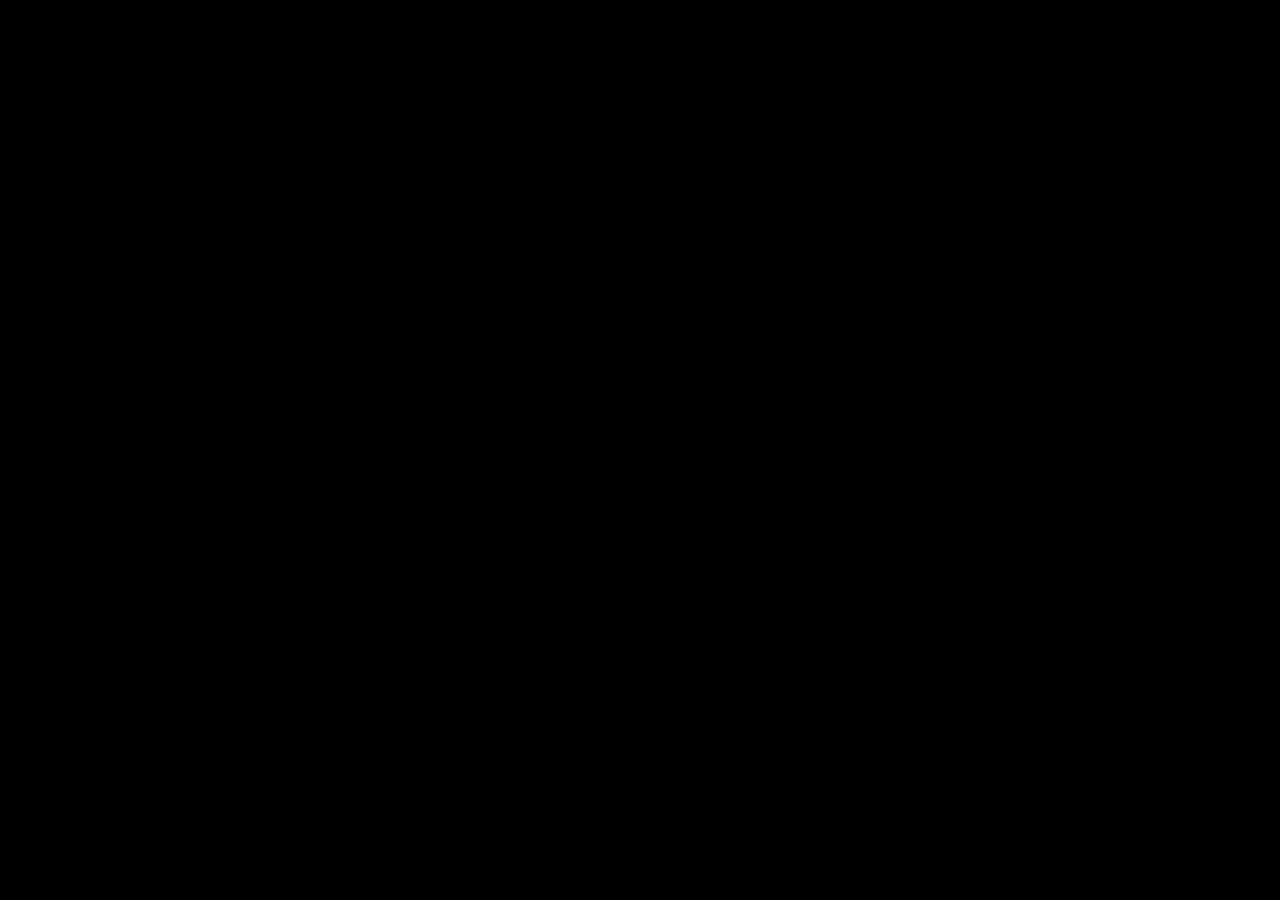
==== index.html @ 81d3653b "starting calculator project" ====
<!DOCTYPE html>
<html lang="en">

<head>
    <meta charset="UTF-8">
    <meta http-equiv="X-UA-Compatible" content="IE=edge">
    <meta name="viewport" content="width=device-width, initial-scale=1.0">
    <link rel="stylesheet" href="./styles.css">
    <script src="index.js" type="text/javascript" defer></script>
    <title>CALC</title>
</head>

<body>
    <div id="content" class="content"></div>
</body>

</html>
---- styles.css ----
html,
body {
    background-color: black;
}
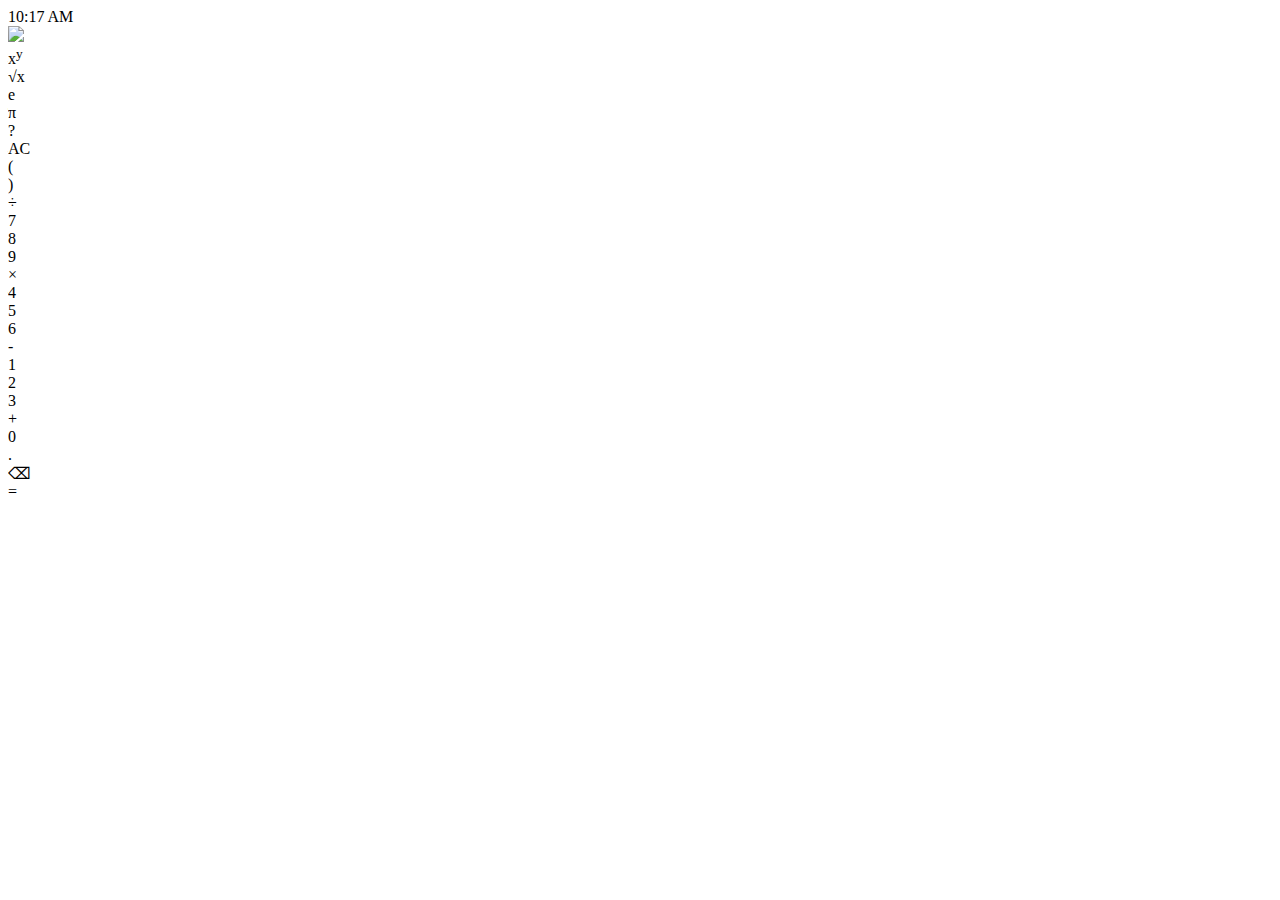
==== commit 3e0b5fa9: "favicon" ====
--- a/index.html
+++ b/index.html
@@ -5,8 +5,9 @@
     <meta charset="UTF-8">
     <meta http-equiv="X-UA-Compatible" content="IE=edge">
     <meta name="viewport" content="width=device-width, initial-scale=1.0">
-    <link rel="stylesheet" href="./styles.css">
-    <script src="index.js" type="text/javascript" defer></script>
+    <link rel="stylesheet" href="ui.css">
+    <link rel="icon" type="image/x-icon" href="favicon.ico">
+    <script src="ui2.js" type="text/javascript" defer></script>
     <title>CALC</title>
 </head>
 
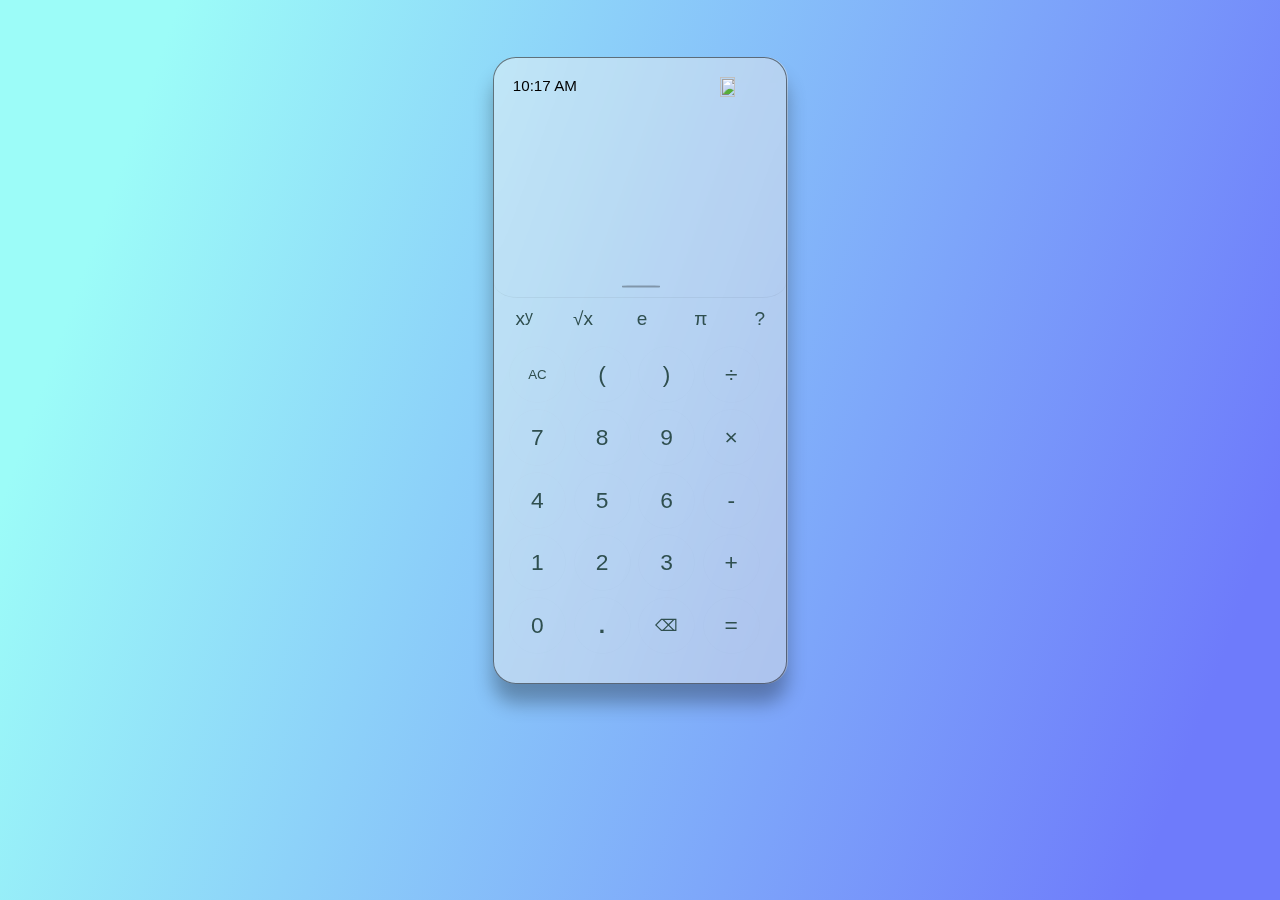
==== commit f1e4bcb9: "updated directories" ====
--- a/index.html
+++ b/index.html
@@ -5,9 +5,10 @@
     <meta charset="UTF-8">
     <meta http-equiv="X-UA-Compatible" content="IE=edge">
     <meta name="viewport" content="width=device-width, initial-scale=1.0">
-    <link rel="stylesheet" href="ui.css">
+    <link rel="stylesheet" href="styles.css">
     <link rel="icon" type="image/x-icon" href="favicon.ico">
-    <script src="ui2.js" type="text/javascript" defer></script>
+    <script src="index.js" type="text/javascript" defer></script>
+
     <title>CALC</title>
 </head>
 
--- a/styles.css
+++ b/styles.css
@@ -0,0 +1,223 @@
+@import url("https://fonts.googleapis.com/css2?family=Cormorant+Garamond&family=Eczar&family=Gentium+Plus&family=IBM+Plex+Mono:ital@1&family=Libre+Baskerville&family=Libre+Franklin&family=Proza+Libre&family=Roboto+Condensed:wght@300;400&family=Rubik&family=Taviraj&family=Trirong&family=Work+Sans&display=swap");
+
+html {
+    background-image: linear-gradient(109.6deg,
+            rgba(156, 252, 248, 1) 11.2%,
+            rgba(110, 123, 251, 1) 91.1%);
+    -webkit-touch-callout: none;
+    /* no select */
+    -webkit-user-select: none;
+    -khtml-user-select: none;
+    -moz-user-select: none;
+    -ms-user-select: none;
+    user-select: none;
+    min-height: 100%;
+}
+
+html,
+body {
+    display: flex;
+    justify-content: center;
+    font-family: "Roboto", sans-serif;
+    font-size: 19px;
+    margin: 0px;
+    padding: 0px;
+}
+
+.tilt {}
+
+.device {
+    display: block;
+    box-sizing: border-box;
+    overflow: hidden;
+    position: relative;
+    margin-top: 3em;
+    width: 15.5em;
+    height: 33em;
+    border: 1px solid rgba(0, 0, 0, 0.5);
+    box-shadow: 0 1rem 1rem 0 rgba(0, 0, 0, 0.3);
+    border-radius: 1.2em;
+    background-color: rgba(165, 165, 165, 0.07);
+    backdrop-filter: blur(10px) saturate(70%) contrast(62%) brightness(130%);
+}
+
+.topbar {
+    display: flex;
+    width: 100%;
+    margin: 0;
+    padding-top: 1em;
+    padding-left: 1em;
+    padding-right: 1em;
+}
+
+.time {
+    display: flex;
+    justify-content: start;
+    align-items: start;
+    font-size: 0.8em;
+    width: 37%;
+}
+
+.statusbar {
+    display: flex;
+    justify-content: end;
+    align-items: end;
+    width: 50%;
+    height: 100%;
+    right: 0;
+}
+
+img {
+    height: 32%;
+    width: 32%;
+    padding-bottom: 0.15em;
+}
+
+.display {
+    overflow: hidden;
+    width: 100%;
+    border-bottom: 1px solid rgb(0, 0, 0, 0.05);
+    border-bottom-left-radius: 8%;
+    border-bottom-right-radius: 8%;
+}
+
+.ans {
+    display: flex;
+    align-items: end;
+    justify-content: end;
+    font-size: 2em;
+    margin: 0;
+    width: 97%;
+    height: 2em;
+}
+
+.eq {
+    font-size: 1.5em;
+    display: flex;
+    justify-content: end;
+    align-items: center;
+    width: 97%;
+    height: 4em;
+}
+
+.fnbar {
+    padding-bottom: 0.8em;
+    display: grid;
+    grid-template-columns: repeat(5, 1fr);
+    font-size: 1em;
+}
+
+.fkey {
+    display: flex;
+    justify-content: center;
+    margin-top: 0.5em;
+    width: 1.5em;
+    color: darkslategray;
+    border: 1px solid rgba(0, 0, 0, 0);
+    /* transition-duration: 0.1s; */
+}
+
+.fkey:hover {
+    cursor: pointer;
+    position: relative;
+    color: cyan;
+    border-color: cyan;
+    border-radius: 15%;
+}
+
+.fkey:last-child:hover {
+    box-shadow: 0 0 0 50em #b8d6f2;
+    border: 1px solid hotpink;
+    color: hotpink;
+}
+
+/* problem child */
+.inputcont {
+    padding-left: 0.8em;
+    width: 15.5em;
+}
+
+.numkeycont {
+    display: grid;
+    grid-template-columns: repeat(4, 3em);
+    grid-template-rows: repeat(5, 3em);
+    gap: 0.3em 0.4em;
+}
+
+/*** buttons ***/
+.btn {
+    display: flex;
+    justify-content: center;
+    align-items: center;
+    font-size: 1.2em;
+    border-radius: 100%;
+    border: 1px solid rgba(47, 79, 79, 0.01);
+    color: darkslategray;
+    transition-duration: 0.1s;
+}
+
+.btn:hover {
+    /* border-radius: 35%; */
+    cursor: pointer;
+}
+
+/* AC */
+.btn:nth-child(1) {
+    font-size: 0.7em;
+}
+
+.btn:nth-child(1):hover {
+    border-color: rgba(255, 140, 0, 0.685);
+    color: rgba(255, 140, 0, 0.596);
+}
+
+/* ( ,) */
+.btn:nth-child(2):hover,
+.btn:nth-child(3):hover {
+    border-color: rgba(137, 43, 226, 0.555);
+    color: rgba(137, 43, 226, 0.534);
+}
+
+/* +, -, *, / */
+.btn:nth-child(-4n + 16):hover {
+    border-color: cyan;
+    color: cyan;
+}
+
+/* numkeys */
+.btn:not(:nth-child(-4n + 20), :nth-child(-n + 3)):hover {
+    border-color: rgba(100, 148, 237, 1);
+    color: rgba(100, 148, 237, 1);
+}
+
+/* delete */
+.btn:nth-child(19):hover {
+    border-color: rgba(139, 0, 0, 0.515);
+    color: rgba(139, 0, 0, 0.515);
+}
+
+.btn:nth-child(19) {
+    font-size: smaller;
+}
+
+/* equals */
+.btn:nth-child(20):hover {
+    color: white;
+    border-color: white;
+    transition-duration: 0.4s;
+    box-shadow: 0em -28em 0em 9em rgba(100, 148, 237, 0.1);
+}
+
+/* period */
+.btn:nth-child(18) {
+    font-weight: bold;
+}
+
+.dashtop {
+    margin-left: 6.75em;
+    transform: translateY(-0.5em);
+    height: 0.1em;
+    width: 2em;
+    border-radius: 15%;
+    background-color: rgba(0, 0, 0, 0.3);
+}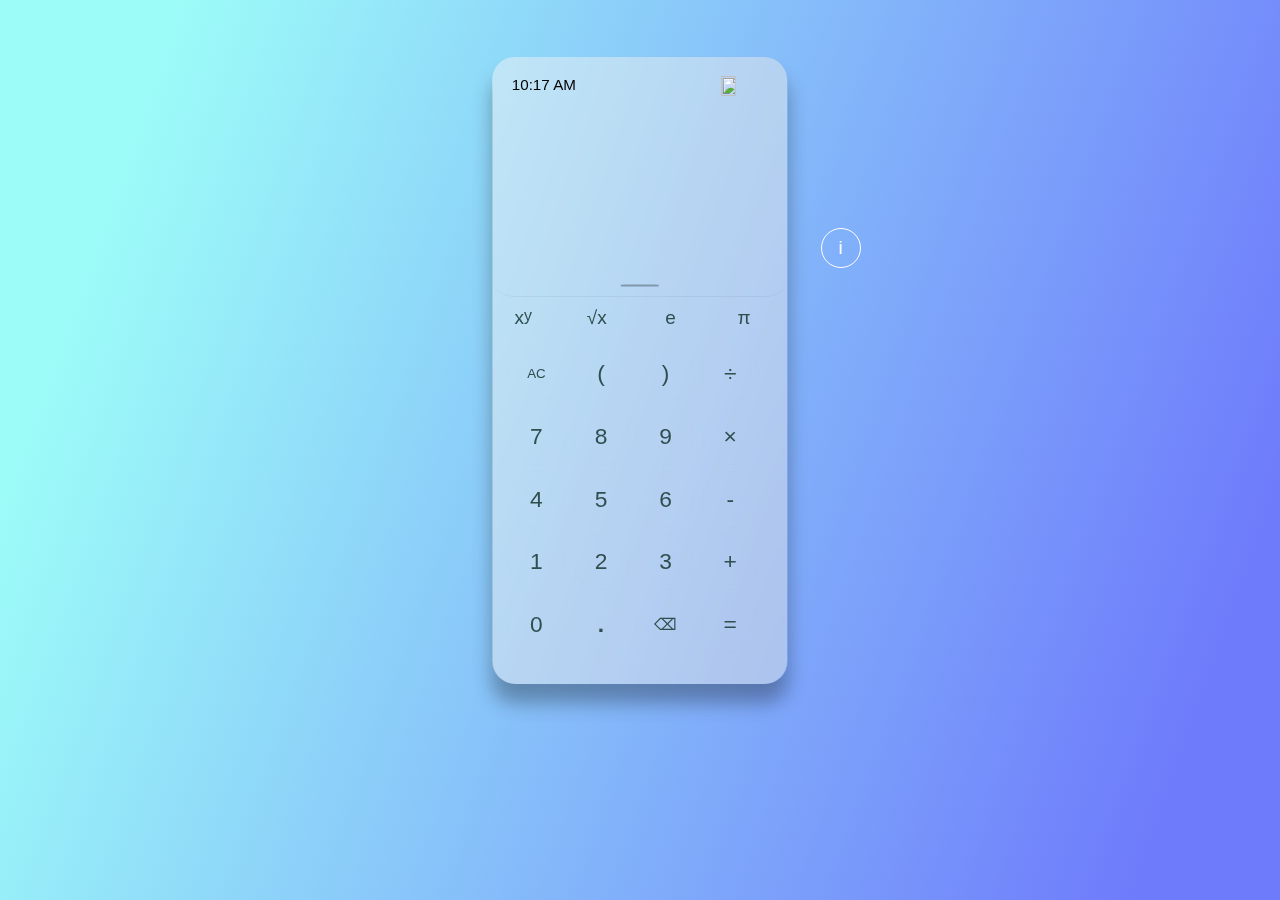
==== commit 47fdef4a: "name" ====
--- a/index.html
+++ b/index.html
@@ -9,7 +9,7 @@
     <link rel="icon" type="image/x-icon" href="favicon.ico">
     <script src="index.js" type="text/javascript" defer></script>
 
-    <title>CALC</title>
+    <title>(calculator)</title>
 </head>
 
 <body>
--- a/styles.css
+++ b/styles.css
@@ -14,6 +14,7 @@
     min-height: 100%;
 }
 
+
 html,
 body {
     display: flex;
@@ -23,18 +24,117 @@
     margin: 0px;
     padding: 0px;
 }
-
-.tilt {}
-
-.device {
-    display: block;
-    box-sizing: border-box;
+.info {
+    
+    color:darkslategray;
+}
+.info img {
+    height:1.2em;
+    width:1.2em;
+    transform: translateY(0.2em);
+    opacity:70%;
+}
+
+.p0:hover {    
+    color:black;
+    border-color:black;
+    filter: invert(1);
+}
+
+.p0 {
+   
+   width:100%;
+    
+}
+
+
+.p0 p {
+    margin-left:1.2em; 
+    margin-right:1.2em; 
+    margin-top:5em;  
+    margin-bottom:3.6em;
+    font-size:1em;
+    cursor:pointer;      
+}
+.p1 p {
+    margin-top:2em;
+    border-top:1px solid rgba(133, 133, 133, 0.4);
+    padding-top:2em;
+    color:darkslategray;
+    border-radius:1%;
+    
+}
+
+.p0:hover ~ .p1 p{
+    border-color:white;
+}
+
+.p1 p {
+    margin-top:2.2em;   
+    margin-left: 1.4em;  
+}
+
+.p2 p {
+    position: absolute;
+    margin-left: 2em;
+    margin-right: 2em;
+    font-size: 0.8em;
+    text-align: left;
+}
+
+/* - ? button - x button */
+.q {
+    position:absolute;   
+    z-index: 9;   
+    display:flex;
+    align-items:center; 
+    justify-content: center;
+    margin-top: 12em;
+    margin-left: 9.5em;
+    font-size:1em;
+    color: white;
+    border: 1px solid white;    
+    height: 2em;
+    width: 2em;
+    border-radius: 100%;    
+    cursor:pointer;
+    transition-duration:1s;
+}
+.qon {
+    background-color:rgba(255, 255, 255, 0.4);
+}
+.qoff {
+    background-color: rgba(255, 255, 255, 0);
+}
+
+.overlay {
+    z-index: 2;
     overflow: hidden;
-    position: relative;
+    position:absolute;
+    display: unset;   
+    left: 50%;
+    transform: translate(-50%);    
     margin-top: 3em;
     width: 15.5em;
     height: 33em;
-    border: 1px solid rgba(0, 0, 0, 0.5);
+    /* border: 1px solid rgba(0, 0, 0, 0.5); */
+    box-shadow: 0 1rem 1rem 0 rgba(0, 0, 0, 0.3);
+    border-radius: 1.2em;
+    background-color: rgba(165, 165, 165, 0.07);
+    backdrop-filter: blur(10px) saturate(70%) contrast(62%) brightness(130%);
+}
+
+.device { 
+    z-index: 2;
+    overflow: hidden;
+    position:absolute;
+    display: unset;   
+    left: 50%;
+    transform: translate(-50%);    
+    margin-top: 3em;
+    width: 15.5em;
+    height: 33em;
+    /* border: 1px solid rgba(0, 0, 0, 0.5); */
     box-shadow: 0 1rem 1rem 0 rgba(0, 0, 0, 0.3);
     border-radius: 1.2em;
     background-color: rgba(165, 165, 165, 0.07);
@@ -67,7 +167,8 @@
     right: 0;
 }
 
-img {
+
+.device img {
     height: 32%;
     width: 32%;
     padding-bottom: 0.15em;
@@ -75,6 +176,7 @@
 
 .display {
     overflow: hidden;
+    position:relative;
     width: 100%;
     border-bottom: 1px solid rgb(0, 0, 0, 0.05);
     border-bottom-left-radius: 8%;
@@ -85,25 +187,26 @@
     display: flex;
     align-items: end;
     justify-content: end;
-    font-size: 2em;
+    font-size: 1.5em;
     margin: 0;
     width: 97%;
-    height: 2em;
+    min-height: 4rem;
 }
 
 .eq {
-    font-size: 1.5em;
+    font-size: 1.25em;
     display: flex;
     justify-content: end;
     align-items: center;
     width: 97%;
-    height: 4em;
+    height: 6rem;
 }
 
 .fnbar {
+    position: relative;
     padding-bottom: 0.8em;
     display: grid;
-    grid-template-columns: repeat(5, 1fr);
+    grid-template-columns: repeat(4, 1fr);
     font-size: 1em;
 }
 
@@ -117,24 +220,24 @@
     /* transition-duration: 0.1s; */
 }
 
-.fkey:hover {
+.fkey:hover,
+.e.fkey.active,
+.xy.fkey.active {
     cursor: pointer;
     position: relative;
-    color: cyan;
-    border-color: cyan;
+    color: slategray;
+    border-color: slategray;
     border-radius: 15%;
 }
 
-.fkey:last-child:hover {
-    box-shadow: 0 0 0 50em #b8d6f2;
-    border: 1px solid hotpink;
-    color: hotpink;
-}
-
-/* problem child */
+
+
+
+
 .inputcont {
+    position:relative;
     padding-left: 0.8em;
-    width: 15.5em;
+    width: 15.5em
 }
 
 .numkeycont {
@@ -157,7 +260,6 @@
 }
 
 .btn:hover {
-    /* border-radius: 35%; */
     cursor: pointer;
 }
 
@@ -166,32 +268,44 @@
     font-size: 0.7em;
 }
 
-.btn:nth-child(1):hover {
-    border-color: rgba(255, 140, 0, 0.685);
-    color: rgba(255, 140, 0, 0.596);
+.btn:nth-child(1):hover,
+.btn:nth-child(1).active {
+    border-color: white;
+    color: white;
+    transition-duration: 0.4s;    
+    background-color: rgba(255,255,255,0.1);
+
 }
 
 /* ( ,) */
 .btn:nth-child(2):hover,
-.btn:nth-child(3):hover {
-    border-color: rgba(137, 43, 226, 0.555);
-    color: rgba(137, 43, 226, 0.534);
-}
-
-/* +, -, *, / */
-.btn:nth-child(-4n + 16):hover {
+.btn:nth-child(3):hover,
+.btn:nth-child(2).active,
+.btn:nth-child(3).active
+{
     border-color: cyan;
     color: cyan;
 }
 
+/* +, -, *, / */
+.btn:nth-child(-4n + 16):hover,
+.btn:nth-child(-4n + 16).active{
+    border-color: cyan;
+    color: cyan;
+}
+
 /* numkeys */
-.btn:not(:nth-child(-4n + 20), :nth-child(-n + 3)):hover {
+.btn:not(:nth-child(-4n + 20), :nth-child(-n + 3)):hover,
+.btn:not(:nth-child(-4n + 20), :nth-child(-n + 3)).active {
     border-color: rgba(100, 148, 237, 1);
     color: rgba(100, 148, 237, 1);
 }
 
+
+
 /* delete */
-.btn:nth-child(19):hover {
+.btn:nth-child(19):hover,
+.btn:nth-child(19).active {
     border-color: rgba(139, 0, 0, 0.515);
     color: rgba(139, 0, 0, 0.515);
 }
@@ -201,11 +315,14 @@
 }
 
 /* equals */
-.btn:nth-child(20):hover {
+.btn:nth-child(20):hover, 
+.btn:nth-child(20).active {
     color: white;
     border-color: white;
-    transition-duration: 0.4s;
-    box-shadow: 0em -28em 0em 9em rgba(100, 148, 237, 0.1);
+    transition-duration: 0.4s;    
+    background-color: rgba(255,255,255,0.1);
+    /* -webkit-box-shadow: 0em -20.5em 0em 0.05em rgba(100, 148, 237, 0.1); */
+    
 }
 
 /* period */
